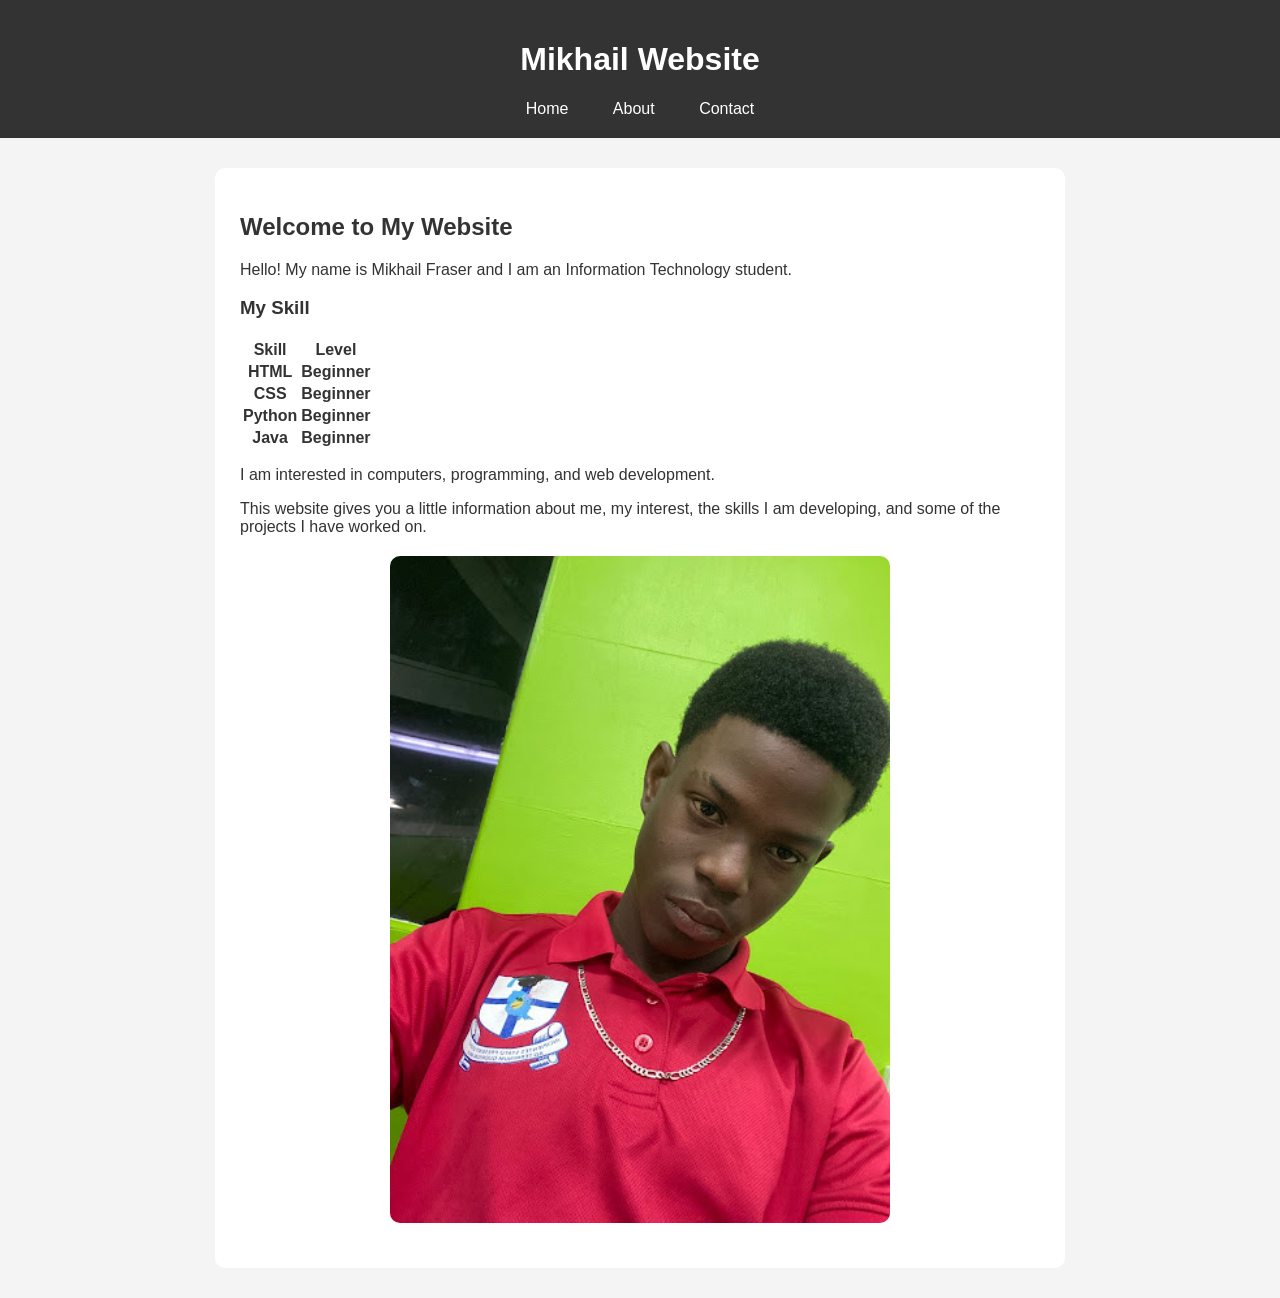
==== index.html @ d41f31df "create personal website" ====
<!DOCTYPE html>
<html lang="en">

<head>
    <meta charset="UTF-8">
    <meta name="viewport" content="width=device-width, initial-scale=1.0">
    <title>Home - Mikhail Website</title>

    <link rel="stylesheet" href="style.css">
</head>

<body>

    <header>

        <h1>Mikhail Website</h1>

        <nav>
            <ul>
                <li><a href="index.html">Home</a></li>
                <li><a href="about.html">About</a></li>
                <li><a href="contact.html">Contact</a></li>
            </ul>
        </nav>

    </header>


    <main>

        <section>

            <h2>Welcome to My Website</h2>

            <p>
                Hello! My name is Mikhail Fraser and I am an
                Information Technology student.
            </p>

            <h3>My Skill</h3>

            <table>
                <tr>
                    <th>Skill</th>
                    <th>Level</th>
                </tr>
                <tr>
                    <th>HTML</th>
                    <th>Beginner</th>
                </tr>
                <tr>
                    <th>CSS</th>
                    <th>Beginner</th>
                </tr>
                <tr>
                     <th>Python</th>
                    <th>Beginner</th>
                </tr>
                <tr>
                     <th>Java</th>
                    <th>Beginner</th>
                </tr>
            </table>

            <p>
                I am interested in computers, programming,
                and web development.
            </p>

            <p>
                This website gives you a little information
                about me, my interest, the skills I am
                developing, and some of the projects I have
                worked on.
            </p>

            <img src="Mikhail.png" alt="A picture of me">

        </section>

    </main>


</body>

</html>
---- style.css ----
body {
    font-family: Arial, sans-serif;
    margin: 0;
    background-color: #f4f4f4;
    color: #333;
}



header {
    background-color: #333;
    color: white;
    text-align: center;
    padding: 20px;
}


nav ul {
    list-style-type: none;
    padding: 0;
    margin: 0;
}

nav li {
    display: inline-block;
    margin: 0 10px;
}

nav a {
    text-decoration: none;
    color: white;
    padding: 10px;
}

nav a:hover {
    background-color: #555;
}



section {
    background-color: white;
    margin: 30px auto;
    padding: 25px;
    max-width: 800px;
    border-radius: 10px;
}



img {
    width: 100%;
    max-width: 500px;
    display: block;
    margin: 20px auto;
    border-radius: 10px;
}
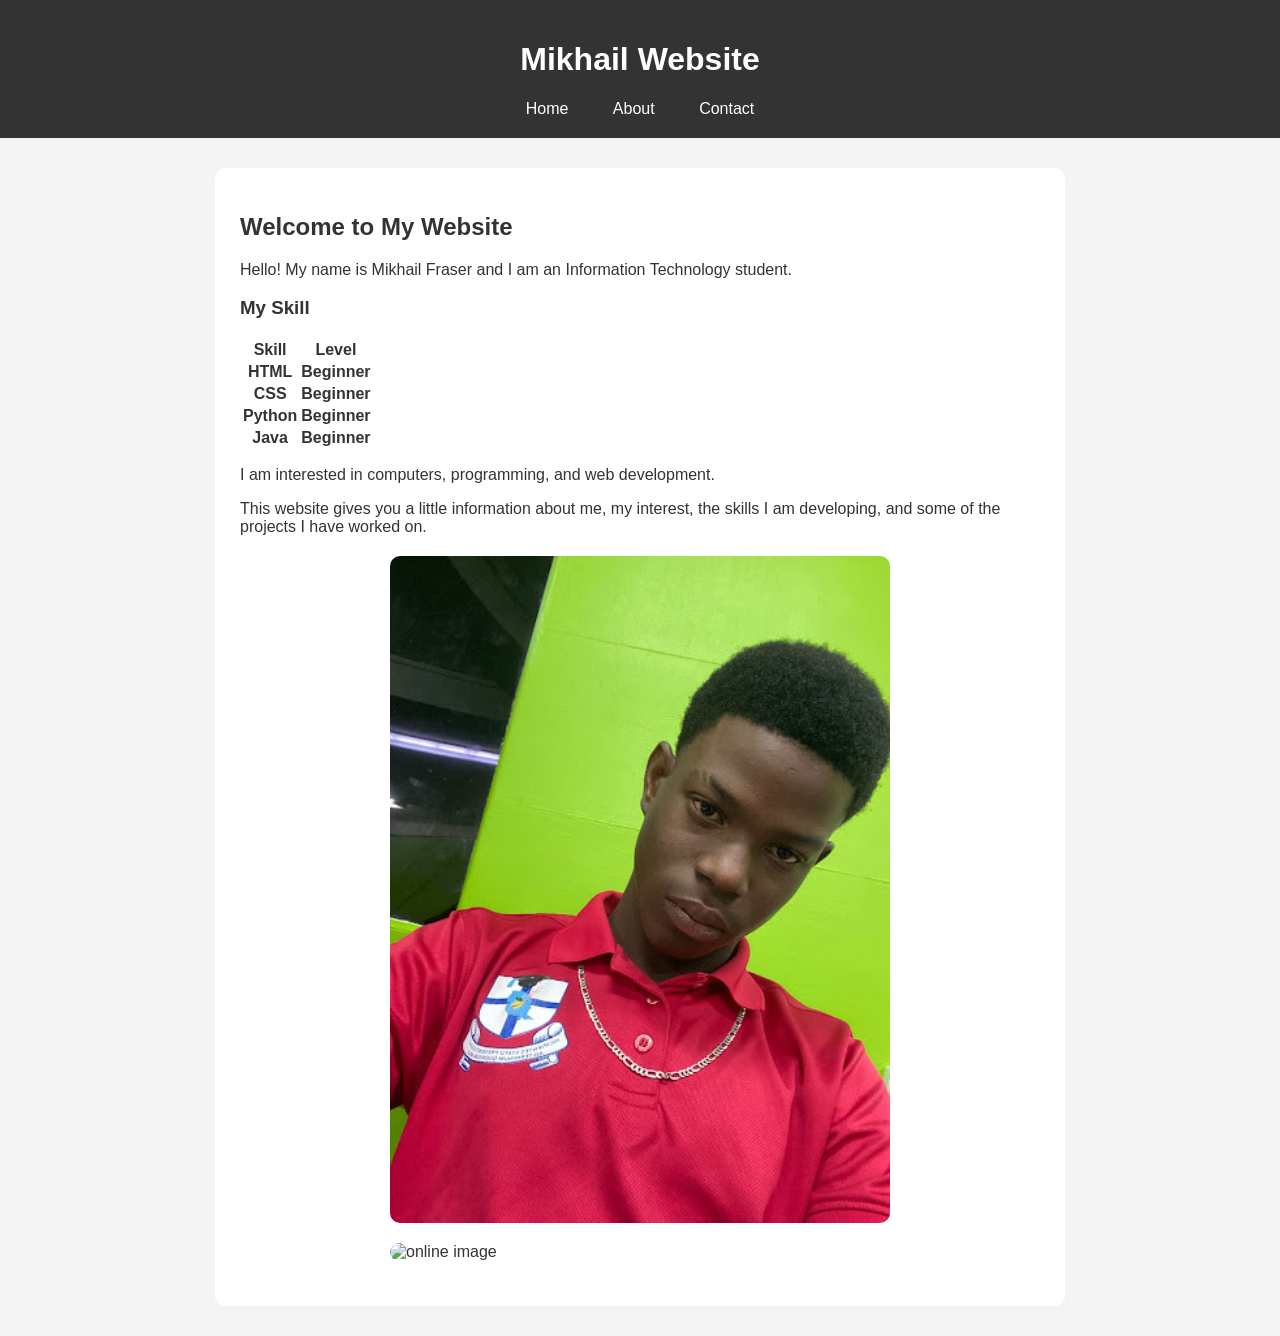
==== commit 9f14074b: "organized website" ====
--- a/index.html
+++ b/index.html
@@ -6,7 +6,7 @@
     <meta name="viewport" content="width=device-width, initial-scale=1.0">
     <title>Home - Mikhail Website</title>
 
-    <link rel="stylesheet" href="style.css">
+    <link rel="stylesheet" href="css/style.css">
 </head>
 
 <body>
@@ -74,7 +74,8 @@
                 worked on.
             </p>
 
-            <img src="Mikhail.png" alt="A picture of me">
+            <img src="images/Mikhail.png" alt="A picture of me">
+            <img src="https://wallpaperaccess.com/full/266471.jpg" alt="online image"
 
         </section>
 
--- a/css/style.css
+++ b/css/style.css
@@ -0,0 +1,82 @@
+body {
+    font-family: Arial, sans-serif;
+    margin: 0;
+    background-color: #f4f4f4;
+    color: #333;
+}
+
+
+
+header {
+    background-color: #333;
+    color: white;
+    text-align: center;
+    padding: 20px;
+}
+
+
+nav ul {
+    list-style-type: none;
+    padding: 0;
+    margin: 0;
+}
+
+nav li {
+    display: inline-block;
+    margin: 0 10px;
+}
+
+nav a {
+    text-decoration: none;
+    color: white;
+    padding: 10px;
+}
+
+nav a:hover {
+    background-color: #555;
+}
+
+
+
+section {
+    background-color: white;
+    margin: 30px auto;
+    padding: 25px;
+    max-width: 800px;
+    border-radius: 10px;
+}
+
+
+
+img {
+    width: 100%;
+    max-width: 500px;
+    display: block;
+    margin: 20px auto;
+    border-radius: 10px;
+}
+
+@media (max-width: 768px) {
+
+    nav li {
+        display: block;
+        margin: 10px 0;
+        
+    }
+main {
+    padding: 15px 0;
+
+}
+
+section{
+    margin: 15px 0;
+    padding: 20px;
+
+}
+
+img{
+    max-width: 100%;
+    height: auto;
+}
+
+}
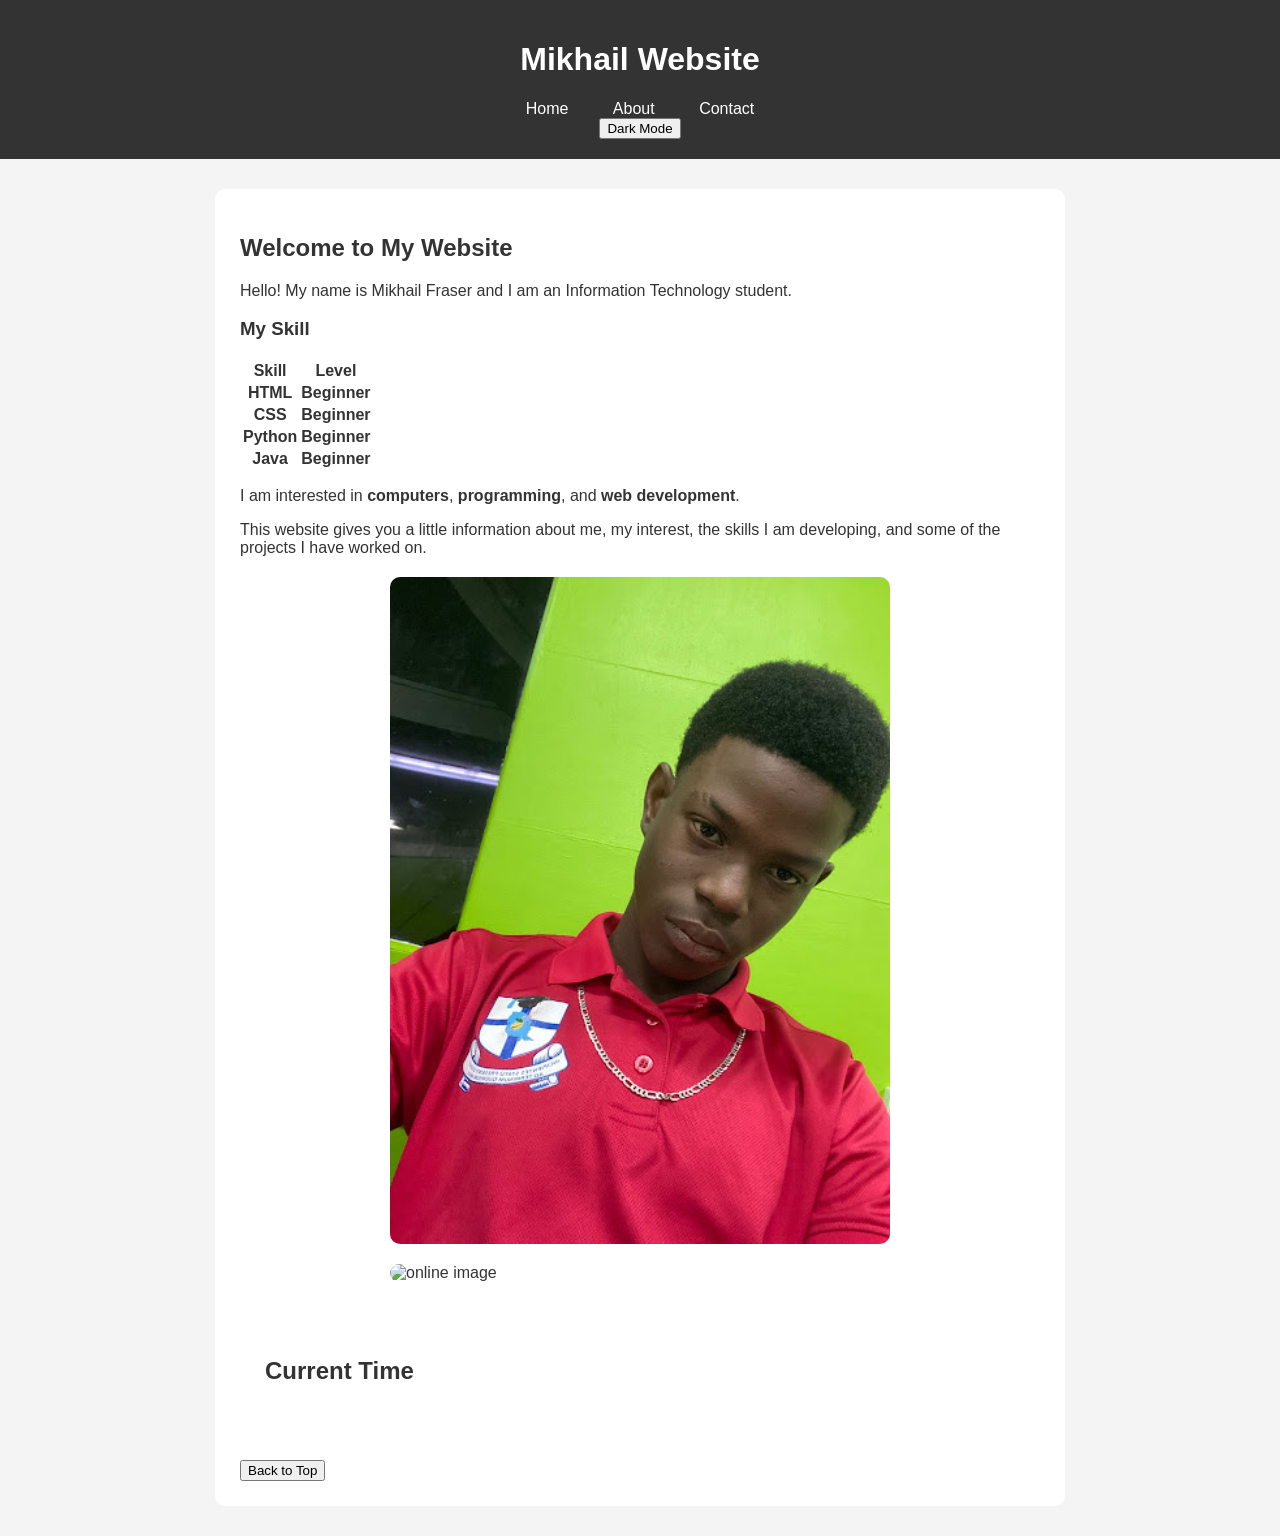
==== commit fc9cfd0b: "add dark and light button, back to top, text change with hover, and digital clock" ====
--- a/index.html
+++ b/index.html
@@ -22,7 +22,7 @@
                 <li><a href="contact.html">Contact</a></li>
             </ul>
         </nav>
-
+<button id="themeButton">Dark Mode</button>
     </header>
 
 
@@ -63,8 +63,8 @@
             </table>
 
             <p>
-                I am interested in computers, programming,
-                and web development.
+                I am interested in <strong> computers</strong>, <strong>programming</strong>,
+                and <strong>web development</strong>.
             </p>
 
             <p>
@@ -79,9 +79,15 @@
 
         </section>
 
+        <section>
+            <h2>Current Time</h2>
+            <p id="clock"></p>
+        </section>
+
+        <button id="topButton">Back to Top</button>
     </main>
 
-
+<script src="javascript/script.js"defer></script>
 </body>
 
 </html>
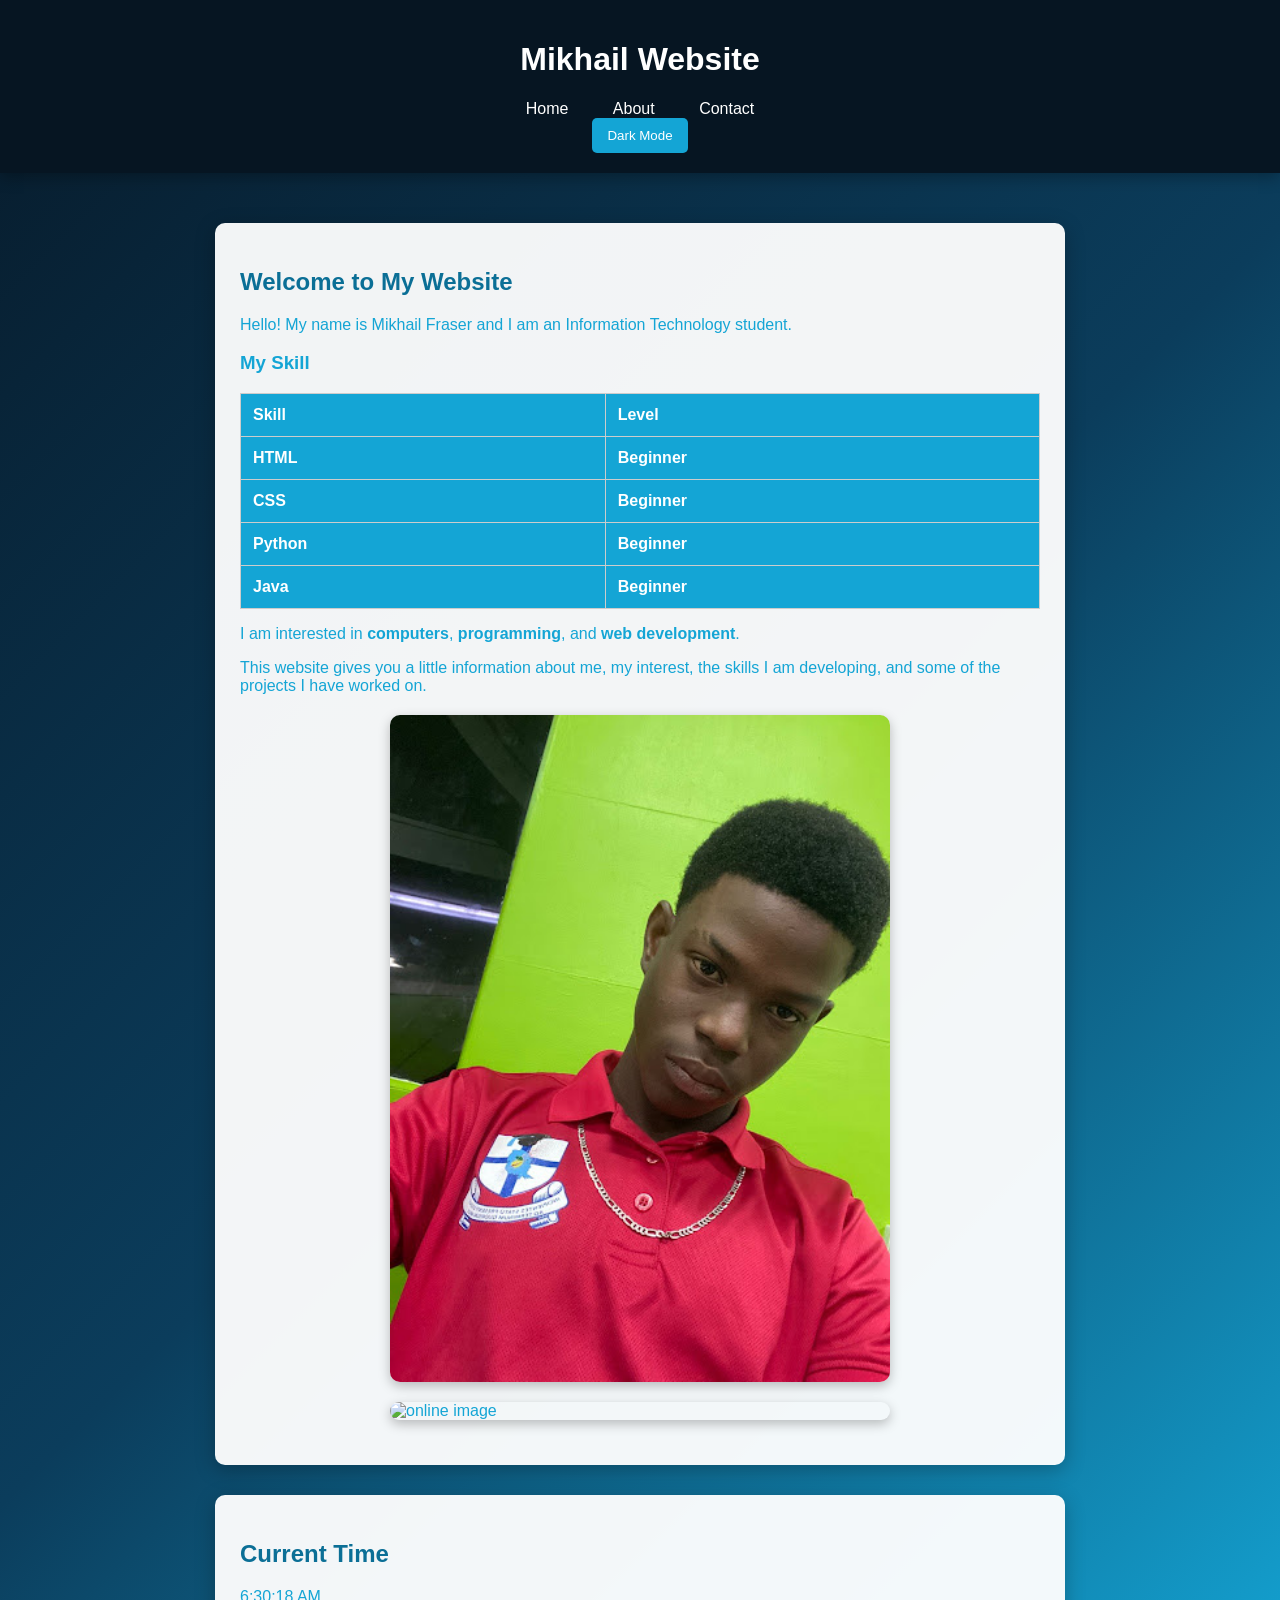
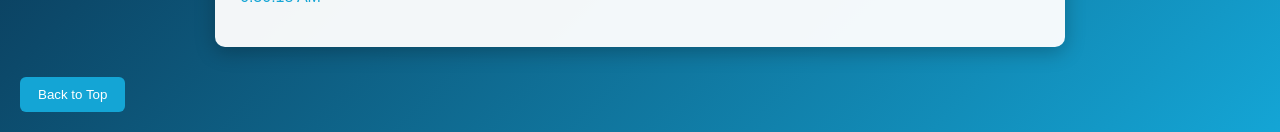
==== commit 31643275: "some changes to website" ====
--- a/index.html
+++ b/index.html
@@ -75,7 +75,7 @@
             </p>
 
             <img src="images/Mikhail.png" alt="A picture of me">
-            <img src="https://wallpaperaccess.com/full/266471.jpg" alt="online image"
+            <img src="https://wallpaperaccess.com/full/266471.jpg" alt="online image">
 
         </section>
 
--- a/css/style.css
+++ b/css/style.css
@@ -2,13 +2,13 @@
     font-family: Arial, sans-serif;
     margin: 0;
     background-color: #f4f4f4;
-    color: #333;
+    color: #14a5d5;
 }
 
 
 
 header {
-    background-color: #333;
+    background-color: #14a5d5;
     color: white;
     text-align: center;
     padding: 20px;
@@ -79,4 +79,213 @@
     height: auto;
 }
 
+}
+.dark-mode {
+    background-color: #222;
+    color: white;
+
+}
+
+.dark-mode main {
+    background-color: #222;
+    color: white;
+}
+
+.dark-mode section {
+    background-color: #222;
+    color: white;
+}
+
+.dark-mode h1,
+.dark-mode h2,
+.dark-mode h3,
+.dark-mode p,
+.dark-mode li,
+.dark-mode td,
+.dark-mode th,
+.dark-mode label {
+    color: white;
+
+}
+
+.dark-mode a {
+    color: lightblue;
+
+}
+
+#themeButton {
+    padding: 10px 15px;
+    border: none;
+    border-radius: 5px;
+    cursor: pointer;
+}
+
+body {
+    background: linear-gradient(135deg, #071b2b, #0b3d5c, #14a5d5);
+    min-height: 100vh;
+}
+
+/* Main content */
+main {
+    padding: 20px;
+}
+
+/* Header */
+header {
+    background-color: #061522;
+    box-shadow: 0 4px 15px rgba(0, 0, 0, 0.3);
+}
+
+/* Navigation hover */
+nav a {
+    border-radius: 5px;
+    transition: 0.3s;
+}
+
+nav a:hover {
+    background-color: #14a5d5;
+    color: white;
+}
+
+/* Sections */
+section {
+    background-color: rgba(255, 255, 255, 0.95);
+    box-shadow: 0 5px 20px rgba(0, 0, 0, 0.25);
+    transition: 0.3s;
+}
+
+section:hover {
+    transform: translateY(-3px);
+}
+
+/* Headings */
+section h2 {
+    color: #0b6f96;
+}
+
+section h3 {
+    color: #14a5d5;
+}
+
+/* Table */
+table {
+    width: 100%;
+    border-collapse: collapse;
+    margin-top: 15px;
+}
+
+th,
+td {
+    border: 1px solid #ccc;
+    padding: 12px;
+    text-align: left;
+}
+
+th {
+    background-color: #14a5d5;
+    color: white;
+}
+
+tr:hover {
+    background-color: #e8f7fc;
+}
+
+/* Images */
+img {
+    box-shadow: 0 4px 12px rgba(0, 0, 0, 0.25);
+    transition: 0.3s;
+}
+
+img:hover {
+    transform: scale(1.02);
+}
+
+/* Buttons */
+button {
+    background-color: #14a5d5;
+    color: white;
+    border: none;
+    padding: 10px 18px;
+    border-radius: 6px;
+    cursor: pointer;
+    transition: 0.3s;
+}
+
+button:hover {
+    background-color: #0b6f96;
+    transform: translateY(-2px);
+}
+
+/* Links */
+section a {
+    color: #0b6f96;
+    font-weight: bold;
+}
+
+section a:hover {
+    color: #14a5d5;
+}
+
+/* ===== CONTACT FORM ===== */
+
+.contact-form {
+    display: flex;
+    flex-direction: column;
+    gap: 10px;
+}
+
+.contact-form label {
+    font-weight: bold;
+    color: #0b6f96;
+}
+
+.contact-form input,
+.contact-form textarea {
+    padding: 12px;
+    border: 1px solid #bbb;
+    border-radius: 6px;
+    font-family: Arial, sans-serif;
+    font-size: 15px;
+}
+
+.contact-form textarea {
+    min-height: 120px;
+    resize: vertical;
+}
+
+.contact-form input:focus,
+.contact-form textarea:focus {
+    outline: none;
+    border: 2px solid #14a5d5;
+}
+
+#messageStatus {
+    font-weight: bold;
+    margin-top: 10px;
+}
+
+/* ===== MOBILE Display ===== */
+
+@media (max-width: 768px) {
+
+    body {
+        font-size: 15px;
+    }
+
+    main {
+        padding: 10px;
+    }
+
+    section {
+        margin: 15px 0;
+    }
+
+    table {
+        font-size: 14px;
+    }
+
+    th,
+    td {
+        padding: 8px;
+    }
 }
